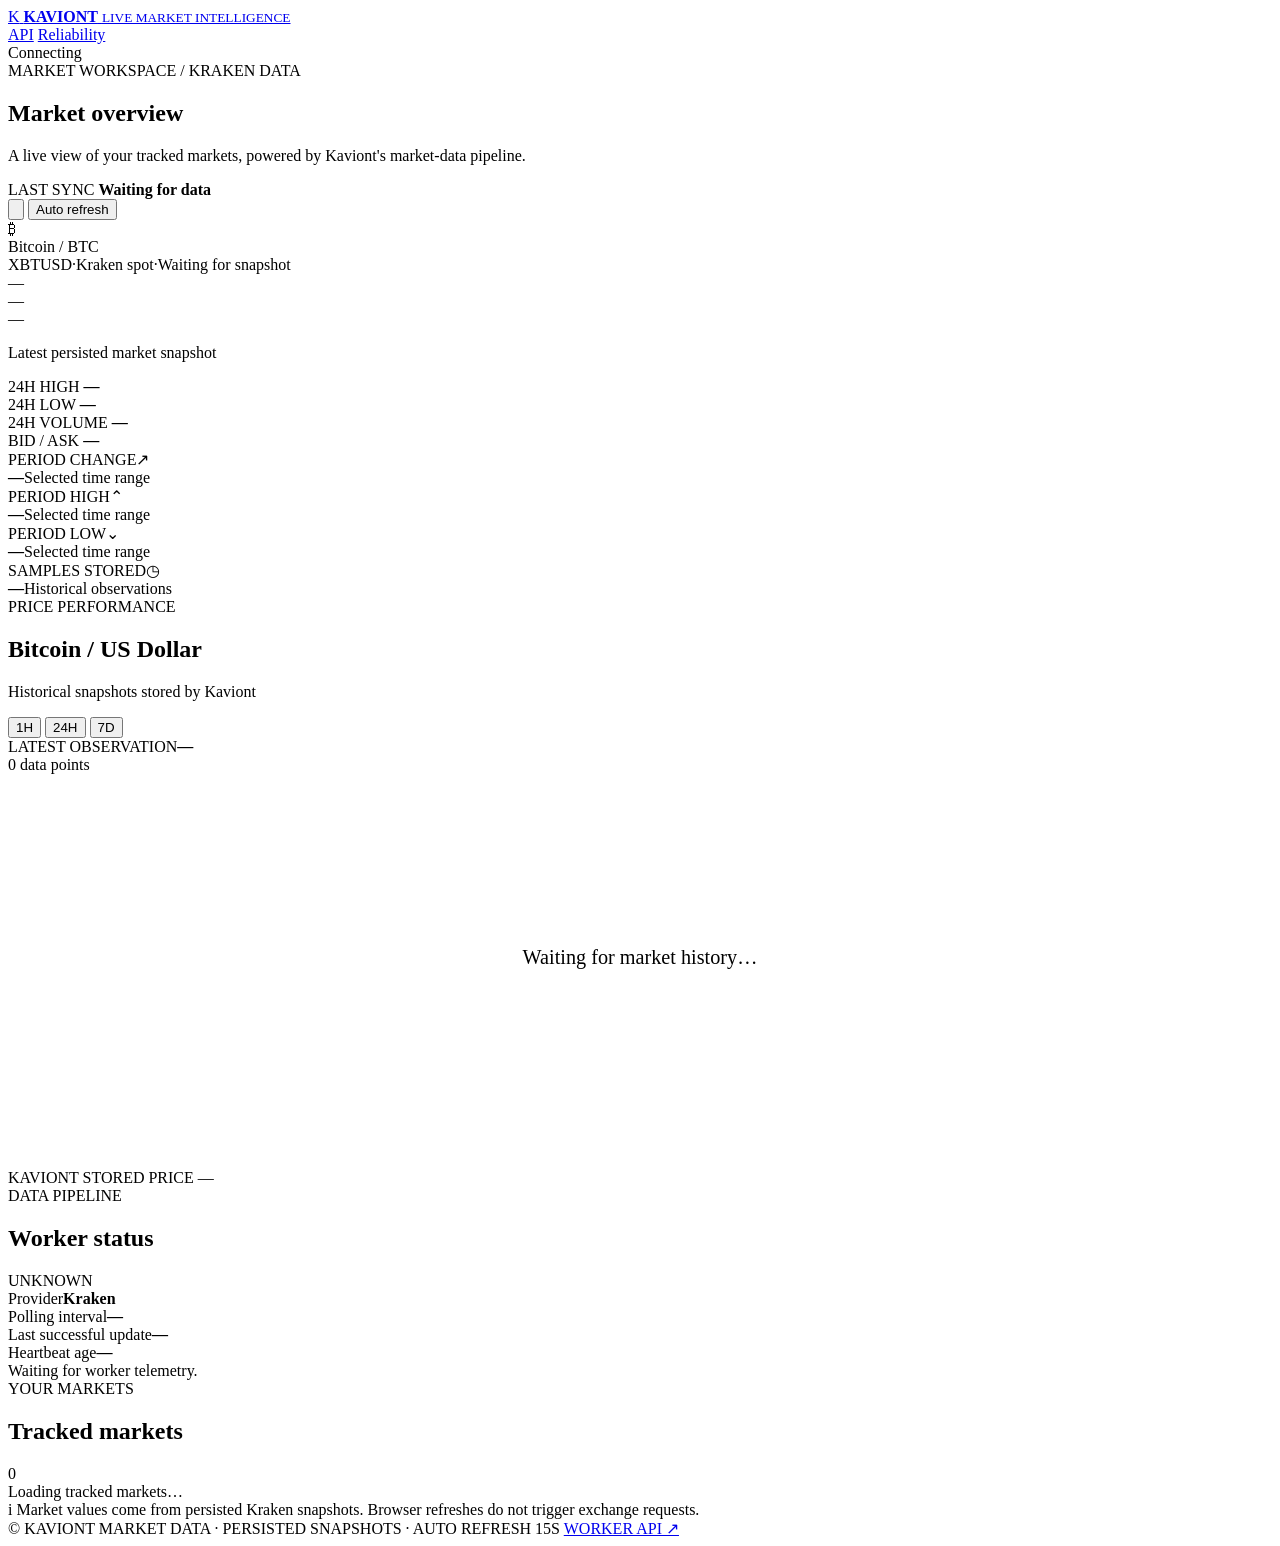
==== workloads/hello-api/app/static/market/index.html @ a3ca829b "Add interactive Kaviont Live market dashboard" ====
<!doctype html>
<html lang="en">
  <head>
    <meta charset="utf-8">
    <meta name="viewport" content="width=device-width, initial-scale=1">
    <meta name="theme-color" content="#0b1016">
    <meta name="description" content="Kaviont Live market intelligence dashboard">
    <title>Kaviont Live</title>
    <link rel="preconnect" href="https://fonts.googleapis.com">
    <link rel="preconnect" href="https://fonts.gstatic.com" crossorigin>
    <link href="https://fonts.googleapis.com/css2?family=DM+Mono:wght@400;500&family=DM+Sans:wght@400;500;600;700&display=swap" rel="stylesheet">
    <link rel="stylesheet" href="/market/assets/market.css">
    <script src="/market/assets/market.js" defer></script>
  </head>
  <body>
    <div class="app-shell">
      <header class="topbar">
        <a class="brand" href="/market" aria-label="Kaviont Live home">
          <span class="brand-mark">K</span>
          <span class="brand-copy">
            <strong>KAVIONT</strong>
            <small>LIVE MARKET INTELLIGENCE</small>
          </span>
        </a>
        <div class="topbar-right">
          <a class="top-link" href="/docs">API</a>
          <a class="top-link" href="http://127.0.0.1:3000/d/kaviont-financial-data/kaviont-financial-data-reliability" target="_blank" rel="noreferrer">Reliability</a>
          <div class="connection-pill" id="connectionPill" data-state="loading">
            <span class="status-dot"></span>
            <span id="connectionLabel">Connecting</span>
          </div>
        </div>
      </header>

      <main>
        <section class="page-heading">
          <div>
            <div class="eyebrow"><span class="eyebrow-line"></span> MARKET WORKSPACE <span class="eyebrow-muted">/ KRAKEN DATA</span></div>
            <h1>Market <span>overview</span></h1>
            <p class="page-subtitle">A live view of your tracked markets, powered by Kaviont's market-data pipeline.</p>
          </div>
          <div class="page-actions">
            <div class="updated-copy">
              <span class="micro-label">LAST SYNC</span>
              <strong id="lastSync">Waiting for data</strong>
            </div>
            <button class="icon-button" id="refreshButton" type="button" aria-label="Refresh market data" title="Refresh now">
              <svg viewBox="0 0 24 24" aria-hidden="true"><path d="M20 7v5h-5M4 17v-5h5M5.6 9a7 7 0 0 1 11.8-2L20 12M4 12l2.6 5a7 7 0 0 0 11.8-2"/></svg>
            </button>
            <button class="auto-button is-on" id="autoRefreshButton" type="button" aria-pressed="true">
              <span class="auto-dot"></span><span>Auto refresh</span>
            </button>
          </div>
        </section>

        <section class="market-focus surface">
          <div class="focus-main">
            <div class="instrument-line">
              <span class="coin-mark" id="coinMark">₿</span>
              <div>
                <div class="instrument-name" id="instrumentName">Bitcoin <span>/ BTC</span></div>
                <div class="instrument-meta"><span id="pairCode">XBTUSD</span><span class="meta-separator">·</span><span>Kraken spot</span><span class="meta-separator">·</span><span id="freshnessLabel">Waiting for snapshot</span></div>
              </div>
              <span class="data-state-badge" id="freshnessBadge">—</span>
            </div>
            <div class="price-line">
              <div class="last-price" id="lastPrice">—</div>
              <div class="change-badge neutral" id="changeBadge">—</div>
            </div>
            <p class="price-caption" id="priceCaption">Latest persisted market snapshot</p>
          </div>
          <div class="focus-stats">
            <div class="focus-stat">
              <span class="micro-label">24H HIGH</span>
              <strong id="high24">—</strong>
            </div>
            <div class="focus-stat">
              <span class="micro-label">24H LOW</span>
              <strong id="low24">—</strong>
            </div>
            <div class="focus-stat">
              <span class="micro-label">24H VOLUME</span>
              <strong id="volume24">—</strong>
            </div>
            <div class="focus-stat">
              <span class="micro-label">BID / ASK</span>
              <strong id="bidAsk">—</strong>
            </div>
          </div>
        </section>

        <section class="stat-grid" aria-label="Market statistics">
          <article class="stat-card surface">
            <div class="stat-card-top"><span class="micro-label">PERIOD CHANGE</span><span class="stat-icon green">↗</span></div>
            <strong id="periodChange">—</strong><span class="stat-foot" id="periodCaption">Selected time range</span>
          </article>
          <article class="stat-card surface">
            <div class="stat-card-top"><span class="micro-label">PERIOD HIGH</span><span class="stat-icon blue">⌃</span></div>
            <strong id="periodHigh">—</strong><span class="stat-foot" id="periodHighCaption">Selected time range</span>
          </article>
          <article class="stat-card surface">
            <div class="stat-card-top"><span class="micro-label">PERIOD LOW</span><span class="stat-icon violet">⌄</span></div>
            <strong id="periodLow">—</strong><span class="stat-foot" id="periodLowCaption">Selected time range</span>
          </article>
          <article class="stat-card surface">
            <div class="stat-card-top"><span class="micro-label">SAMPLES STORED</span><span class="stat-icon amber">◷</span></div>
            <strong id="sampleCount">—</strong><span class="stat-foot">Historical observations</span>
          </article>
        </section>

        <section class="workspace-grid">
          <article class="chart-card surface">
            <div class="section-heading chart-heading">
              <div>
                <div class="section-overline">PRICE PERFORMANCE</div>
                <h2 id="chartTitle">Bitcoin / US Dollar</h2>
                <p id="chartSubtitle">Historical snapshots stored by Kaviont</p>
              </div>
              <div class="range-switch" role="group" aria-label="Chart time range">
                <button type="button" data-range="1h">1H</button>
                <button type="button" data-range="24h" class="active" aria-pressed="true">24H</button>
                <button type="button" data-range="7d">7D</button>
              </div>
            </div>
            <div class="chart-price-row">
              <div><span class="micro-label">LATEST OBSERVATION</span><strong id="chartLatest">—</strong></div>
              <div class="chart-points" id="chartPoints">0 data points</div>
            </div>
            <div class="chart-stage" id="chartStage">
              <svg id="priceChart" viewBox="0 0 1000 310" preserveAspectRatio="none" role="img" aria-label="Historical market price chart">
                <text x="500" y="150" text-anchor="middle" class="chart-placeholder">Waiting for market history…</text>
              </svg>
              <div class="chart-tooltip" id="chartTooltip" aria-hidden="true"></div>
            </div>
            <div class="chart-footer">
              <span><i class="legend-dot"></i> KAVIONT STORED PRICE</span>
              <span id="chartWindow">—</span>
            </div>
          </article>

          <aside class="side-column">
            <article class="pipeline-card surface">
              <div class="section-heading compact-heading">
                <div><div class="section-overline">DATA PIPELINE</div><h2>Worker status</h2></div>
                <span class="worker-badge" id="workerBadge" data-state="unknown">UNKNOWN</span>
              </div>
              <div class="pipeline-row"><span>Provider</span><strong>Kraken</strong></div>
              <div class="pipeline-row"><span>Polling interval</span><strong id="pollInterval">—</strong></div>
              <div class="pipeline-row"><span>Last successful update</span><strong id="lastSuccess">—</strong></div>
              <div class="pipeline-row"><span>Heartbeat age</span><strong id="heartbeatAge">—</strong></div>
              <div class="pipeline-footnote" id="workerMessage">Waiting for worker telemetry.</div>
            </article>
            <article class="tracked-card surface">
              <div class="section-heading compact-heading">
                <div><div class="section-overline">YOUR MARKETS</div><h2>Tracked markets</h2></div>
                <span class="count-badge" id="trackedCount">0</span>
              </div>
              <div class="market-list" id="marketList">
                <div class="list-loading">Loading tracked markets…</div>
              </div>
            </article>
          </aside>
        </section>

        <div class="notice-bar" id="noticeBar" role="status" aria-live="polite">
          <span class="notice-icon">i</span>
          <span id="noticeText">Market values come from persisted Kraken snapshots. Browser refreshes do not trigger exchange requests.</span>
        </div>
      </main>

      <footer class="footer">
        <span>© KAVIONT <span id="currentYear"></span></span>
        <span>MARKET DATA · PERSISTED SNAPSHOTS · AUTO REFRESH 15S</span>
        <a href="/v1/market/kraken/status" target="_blank" rel="noreferrer">WORKER API ↗</a>
      </footer>
    </div>
  </body>
</html>
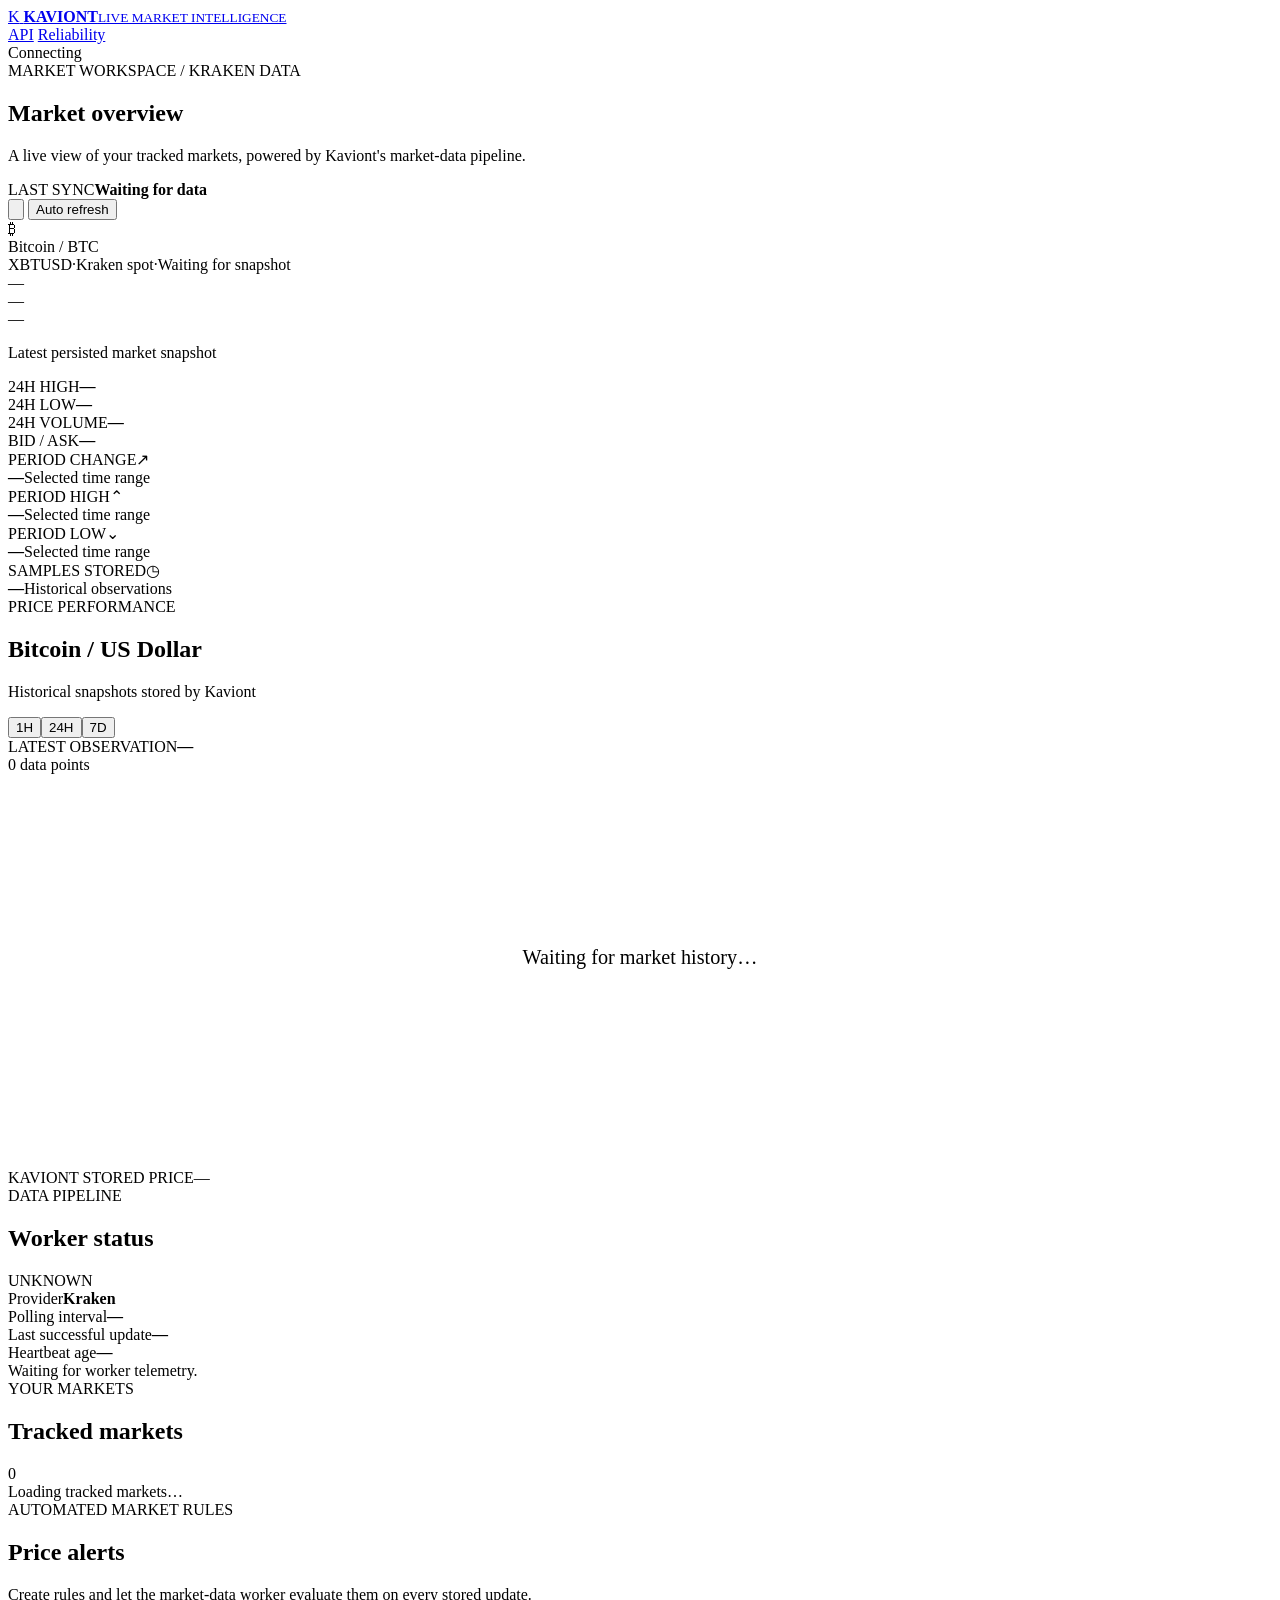
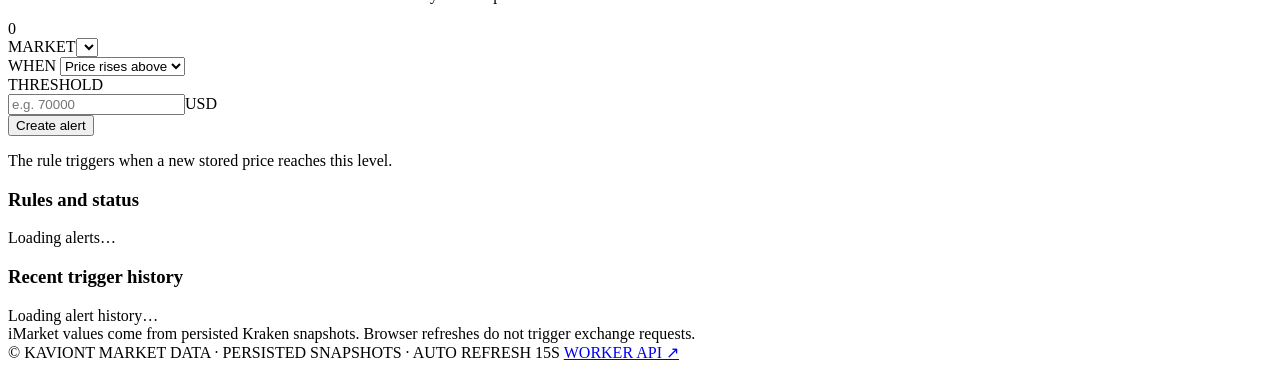
==== commit 8662cb1e: "Add price alerts workspace to Kaviont Live" ====
--- a/workloads/hello-api/app/static/market/index.html
+++ b/workloads/hello-api/app/static/market/index.html
@@ -6,32 +6,24 @@
     <meta name="theme-color" content="#0b1016">
     <meta name="description" content="Kaviont Live market intelligence dashboard">
     <title>Kaviont Live</title>
-    <link rel="preconnect" href="https://fonts.googleapis.com">
-    <link rel="preconnect" href="https://fonts.gstatic.com" crossorigin>
-    <link href="https://fonts.googleapis.com/css2?family=DM+Mono:wght@400;500&family=DM+Sans:wght@400;500;600;700&display=swap" rel="stylesheet">
     <link rel="stylesheet" href="/market/assets/market.css">
+    <link rel="stylesheet" href="/market/assets/alerts.css">
     <script src="/market/assets/market.js" defer></script>
+    <script src="/market/assets/alerts.js" defer></script>
   </head>
   <body>
     <div class="app-shell">
       <header class="topbar">
         <a class="brand" href="/market" aria-label="Kaviont Live home">
           <span class="brand-mark">K</span>
-          <span class="brand-copy">
-            <strong>KAVIONT</strong>
-            <small>LIVE MARKET INTELLIGENCE</small>
-          </span>
+          <span class="brand-copy"><strong>KAVIONT</strong><small>LIVE MARKET INTELLIGENCE</small></span>
         </a>
         <div class="topbar-right">
           <a class="top-link" href="/docs">API</a>
           <a class="top-link" href="http://127.0.0.1:3000/d/kaviont-financial-data/kaviont-financial-data-reliability" target="_blank" rel="noreferrer">Reliability</a>
-          <div class="connection-pill" id="connectionPill" data-state="loading">
-            <span class="status-dot"></span>
-            <span id="connectionLabel">Connecting</span>
-          </div>
+          <div class="connection-pill" id="connectionPill" data-state="loading"><span class="status-dot"></span><span id="connectionLabel">Connecting</span></div>
         </div>
       </header>
-
       <main>
         <section class="page-heading">
           <div>
@@ -40,19 +32,11 @@
             <p class="page-subtitle">A live view of your tracked markets, powered by Kaviont's market-data pipeline.</p>
           </div>
           <div class="page-actions">
-            <div class="updated-copy">
-              <span class="micro-label">LAST SYNC</span>
-              <strong id="lastSync">Waiting for data</strong>
-            </div>
-            <button class="icon-button" id="refreshButton" type="button" aria-label="Refresh market data" title="Refresh now">
-              <svg viewBox="0 0 24 24" aria-hidden="true"><path d="M20 7v5h-5M4 17v-5h5M5.6 9a7 7 0 0 1 11.8-2L20 12M4 12l2.6 5a7 7 0 0 0 11.8-2"/></svg>
-            </button>
-            <button class="auto-button is-on" id="autoRefreshButton" type="button" aria-pressed="true">
-              <span class="auto-dot"></span><span>Auto refresh</span>
-            </button>
+            <div class="updated-copy"><span class="micro-label">LAST SYNC</span><strong id="lastSync">Waiting for data</strong></div>
+            <button class="icon-button" id="refreshButton" type="button" aria-label="Refresh market data" title="Refresh now"><svg viewBox="0 0 24 24" aria-hidden="true"><path d="M20 7v5h-5M4 17v-5h5M5.6 9a7 7 0 0 1 11.8-2L20 12M4 12l2.6 5a7 7 0 0 0 11.8-2"/></svg></button>
+            <button class="auto-button is-on" id="autoRefreshButton" type="button" aria-pressed="true"><span class="auto-dot"></span><span>Auto refresh</span></button>
           </div>
         </section>
-
         <section class="market-focus surface">
           <div class="focus-main">
             <div class="instrument-line">
@@ -63,87 +47,40 @@
               </div>
               <span class="data-state-badge" id="freshnessBadge">—</span>
             </div>
-            <div class="price-line">
-              <div class="last-price" id="lastPrice">—</div>
-              <div class="change-badge neutral" id="changeBadge">—</div>
-            </div>
+            <div class="price-line"><div class="last-price" id="lastPrice">—</div><div class="change-badge neutral" id="changeBadge">—</div></div>
             <p class="price-caption" id="priceCaption">Latest persisted market snapshot</p>
           </div>
           <div class="focus-stats">
-            <div class="focus-stat">
-              <span class="micro-label">24H HIGH</span>
-              <strong id="high24">—</strong>
-            </div>
-            <div class="focus-stat">
-              <span class="micro-label">24H LOW</span>
-              <strong id="low24">—</strong>
-            </div>
-            <div class="focus-stat">
-              <span class="micro-label">24H VOLUME</span>
-              <strong id="volume24">—</strong>
-            </div>
-            <div class="focus-stat">
-              <span class="micro-label">BID / ASK</span>
-              <strong id="bidAsk">—</strong>
-            </div>
+            <div class="focus-stat"><span class="micro-label">24H HIGH</span><strong id="high24">—</strong></div>
+            <div class="focus-stat"><span class="micro-label">24H LOW</span><strong id="low24">—</strong></div>
+            <div class="focus-stat"><span class="micro-label">24H VOLUME</span><strong id="volume24">—</strong></div>
+            <div class="focus-stat"><span class="micro-label">BID / ASK</span><strong id="bidAsk">—</strong></div>
           </div>
         </section>
-
         <section class="stat-grid" aria-label="Market statistics">
-          <article class="stat-card surface">
-            <div class="stat-card-top"><span class="micro-label">PERIOD CHANGE</span><span class="stat-icon green">↗</span></div>
-            <strong id="periodChange">—</strong><span class="stat-foot" id="periodCaption">Selected time range</span>
-          </article>
-          <article class="stat-card surface">
-            <div class="stat-card-top"><span class="micro-label">PERIOD HIGH</span><span class="stat-icon blue">⌃</span></div>
-            <strong id="periodHigh">—</strong><span class="stat-foot" id="periodHighCaption">Selected time range</span>
-          </article>
-          <article class="stat-card surface">
-            <div class="stat-card-top"><span class="micro-label">PERIOD LOW</span><span class="stat-icon violet">⌄</span></div>
-            <strong id="periodLow">—</strong><span class="stat-foot" id="periodLowCaption">Selected time range</span>
-          </article>
-          <article class="stat-card surface">
-            <div class="stat-card-top"><span class="micro-label">SAMPLES STORED</span><span class="stat-icon amber">◷</span></div>
-            <strong id="sampleCount">—</strong><span class="stat-foot">Historical observations</span>
-          </article>
+          <article class="stat-card surface"><div class="stat-card-top"><span class="micro-label">PERIOD CHANGE</span><span class="stat-icon green">↗</span></div><strong id="periodChange">—</strong><span class="stat-foot" id="periodCaption">Selected time range</span></article>
+          <article class="stat-card surface"><div class="stat-card-top"><span class="micro-label">PERIOD HIGH</span><span class="stat-icon blue">⌃</span></div><strong id="periodHigh">—</strong><span class="stat-foot" id="periodHighCaption">Selected time range</span></article>
+          <article class="stat-card surface"><div class="stat-card-top"><span class="micro-label">PERIOD LOW</span><span class="stat-icon violet">⌄</span></div><strong id="periodLow">—</strong><span class="stat-foot" id="periodLowCaption">Selected time range</span></article>
+          <article class="stat-card surface"><div class="stat-card-top"><span class="micro-label">SAMPLES STORED</span><span class="stat-icon amber">◷</span></div><strong id="sampleCount">—</strong><span class="stat-foot">Historical observations</span></article>
         </section>
-
         <section class="workspace-grid">
           <article class="chart-card surface">
             <div class="section-heading chart-heading">
-              <div>
-                <div class="section-overline">PRICE PERFORMANCE</div>
-                <h2 id="chartTitle">Bitcoin / US Dollar</h2>
-                <p id="chartSubtitle">Historical snapshots stored by Kaviont</p>
-              </div>
+              <div><div class="section-overline">PRICE PERFORMANCE</div><h2 id="chartTitle">Bitcoin / US Dollar</h2><p id="chartSubtitle">Historical snapshots stored by Kaviont</p></div>
               <div class="range-switch" role="group" aria-label="Chart time range">
-                <button type="button" data-range="1h">1H</button>
-                <button type="button" data-range="24h" class="active" aria-pressed="true">24H</button>
-                <button type="button" data-range="7d">7D</button>
+                <button type="button" data-range="1h">1H</button><button type="button" data-range="24h" class="active" aria-pressed="true">24H</button><button type="button" data-range="7d">7D</button>
               </div>
             </div>
-            <div class="chart-price-row">
-              <div><span class="micro-label">LATEST OBSERVATION</span><strong id="chartLatest">—</strong></div>
-              <div class="chart-points" id="chartPoints">0 data points</div>
-            </div>
+            <div class="chart-price-row"><div><span class="micro-label">LATEST OBSERVATION</span><strong id="chartLatest">—</strong></div><div class="chart-points" id="chartPoints">0 data points</div></div>
             <div class="chart-stage" id="chartStage">
-              <svg id="priceChart" viewBox="0 0 1000 310" preserveAspectRatio="none" role="img" aria-label="Historical market price chart">
-                <text x="500" y="150" text-anchor="middle" class="chart-placeholder">Waiting for market history…</text>
-              </svg>
+              <svg id="priceChart" viewBox="0 0 1000 310" preserveAspectRatio="none" role="img" aria-label="Historical market price chart"><text x="500" y="150" text-anchor="middle" class="chart-placeholder">Waiting for market history…</text></svg>
               <div class="chart-tooltip" id="chartTooltip" aria-hidden="true"></div>
             </div>
-            <div class="chart-footer">
-              <span><i class="legend-dot"></i> KAVIONT STORED PRICE</span>
-              <span id="chartWindow">—</span>
-            </div>
+            <div class="chart-footer"><span><i class="legend-dot"></i> KAVIONT STORED PRICE</span><span id="chartWindow">—</span></div>
           </article>
-
           <aside class="side-column">
             <article class="pipeline-card surface">
-              <div class="section-heading compact-heading">
-                <div><div class="section-overline">DATA PIPELINE</div><h2>Worker status</h2></div>
-                <span class="worker-badge" id="workerBadge" data-state="unknown">UNKNOWN</span>
-              </div>
+              <div class="section-heading compact-heading"><div><div class="section-overline">DATA PIPELINE</div><h2>Worker status</h2></div><span class="worker-badge" id="workerBadge" data-state="unknown">UNKNOWN</span></div>
               <div class="pipeline-row"><span>Provider</span><strong>Kraken</strong></div>
               <div class="pipeline-row"><span>Polling interval</span><strong id="pollInterval">—</strong></div>
               <div class="pipeline-row"><span>Last successful update</span><strong id="lastSuccess">—</strong></div>
@@ -151,23 +88,43 @@
               <div class="pipeline-footnote" id="workerMessage">Waiting for worker telemetry.</div>
             </article>
             <article class="tracked-card surface">
-              <div class="section-heading compact-heading">
-                <div><div class="section-overline">YOUR MARKETS</div><h2>Tracked markets</h2></div>
-                <span class="count-badge" id="trackedCount">0</span>
-              </div>
-              <div class="market-list" id="marketList">
-                <div class="list-loading">Loading tracked markets…</div>
-              </div>
+              <div class="section-heading compact-heading"><div><div class="section-overline">YOUR MARKETS</div><h2>Tracked markets</h2></div><span class="count-badge" id="trackedCount">0</span></div>
+              <div class="market-list" id="marketList"><div class="list-loading">Loading tracked markets…</div></div>
             </article>
           </aside>
         </section>
 
+        <section class="alerts-section surface" aria-labelledby="alertsTitle">
+          <div class="section-heading alerts-heading">
+            <div><div class="section-overline">AUTOMATED MARKET RULES</div><h2 id="alertsTitle">Price alerts</h2><p>Create rules and let the market-data worker evaluate them on every stored update.</p></div>
+            <span class="alert-count" id="alertCount">0</span>
+          </div>
+          <form class="alert-form" id="alertForm">
+            <div class="alert-field"><label for="alertPair">MARKET</label><select id="alertPair" required></select></div>
+            <div class="alert-field">
+              <label for="alertCondition">WHEN</label>
+              <select id="alertCondition" required>
+                <option value="above">Price rises above</option><option value="below">Price falls below</option><option value="percent_up">Price rises by</option><option value="percent_down">Price falls by</option>
+              </select>
+            </div>
+            <div class="alert-field">
+              <label for="alertThreshold">THRESHOLD</label>
+              <div class="alert-threshold-wrap"><input id="alertThreshold" type="number" min="0.00000001" step="any" placeholder="e.g. 70000" required><span id="thresholdUnit">USD</span></div>
+            </div>
+            <button class="alert-create" type="submit">Create alert</button>
+            <p class="alert-hint" id="thresholdHint">The rule triggers when a new stored price reaches this level.</p>
+          </form>
+          <div class="alerts-message" id="alertsMessage" role="status" aria-live="polite"></div>
+          <div class="alerts-columns">
+            <div class="alerts-column"><h3>Rules and status</h3><div id="activeAlerts"><div class="alerts-empty">Loading alerts…</div></div></div>
+            <div class="alerts-column"><h3>Recent trigger history</h3><div id="alertEvents"><div class="alerts-empty">Loading alert history…</div></div></div>
+          </div>
+        </section>
+
         <div class="notice-bar" id="noticeBar" role="status" aria-live="polite">
-          <span class="notice-icon">i</span>
-          <span id="noticeText">Market values come from persisted Kraken snapshots. Browser refreshes do not trigger exchange requests.</span>
+          <span class="notice-icon">i</span><span id="noticeText">Market values come from persisted Kraken snapshots. Browser refreshes do not trigger exchange requests.</span>
         </div>
       </main>
-
       <footer class="footer">
         <span>© KAVIONT <span id="currentYear"></span></span>
         <span>MARKET DATA · PERSISTED SNAPSHOTS · AUTO REFRESH 15S</span>
